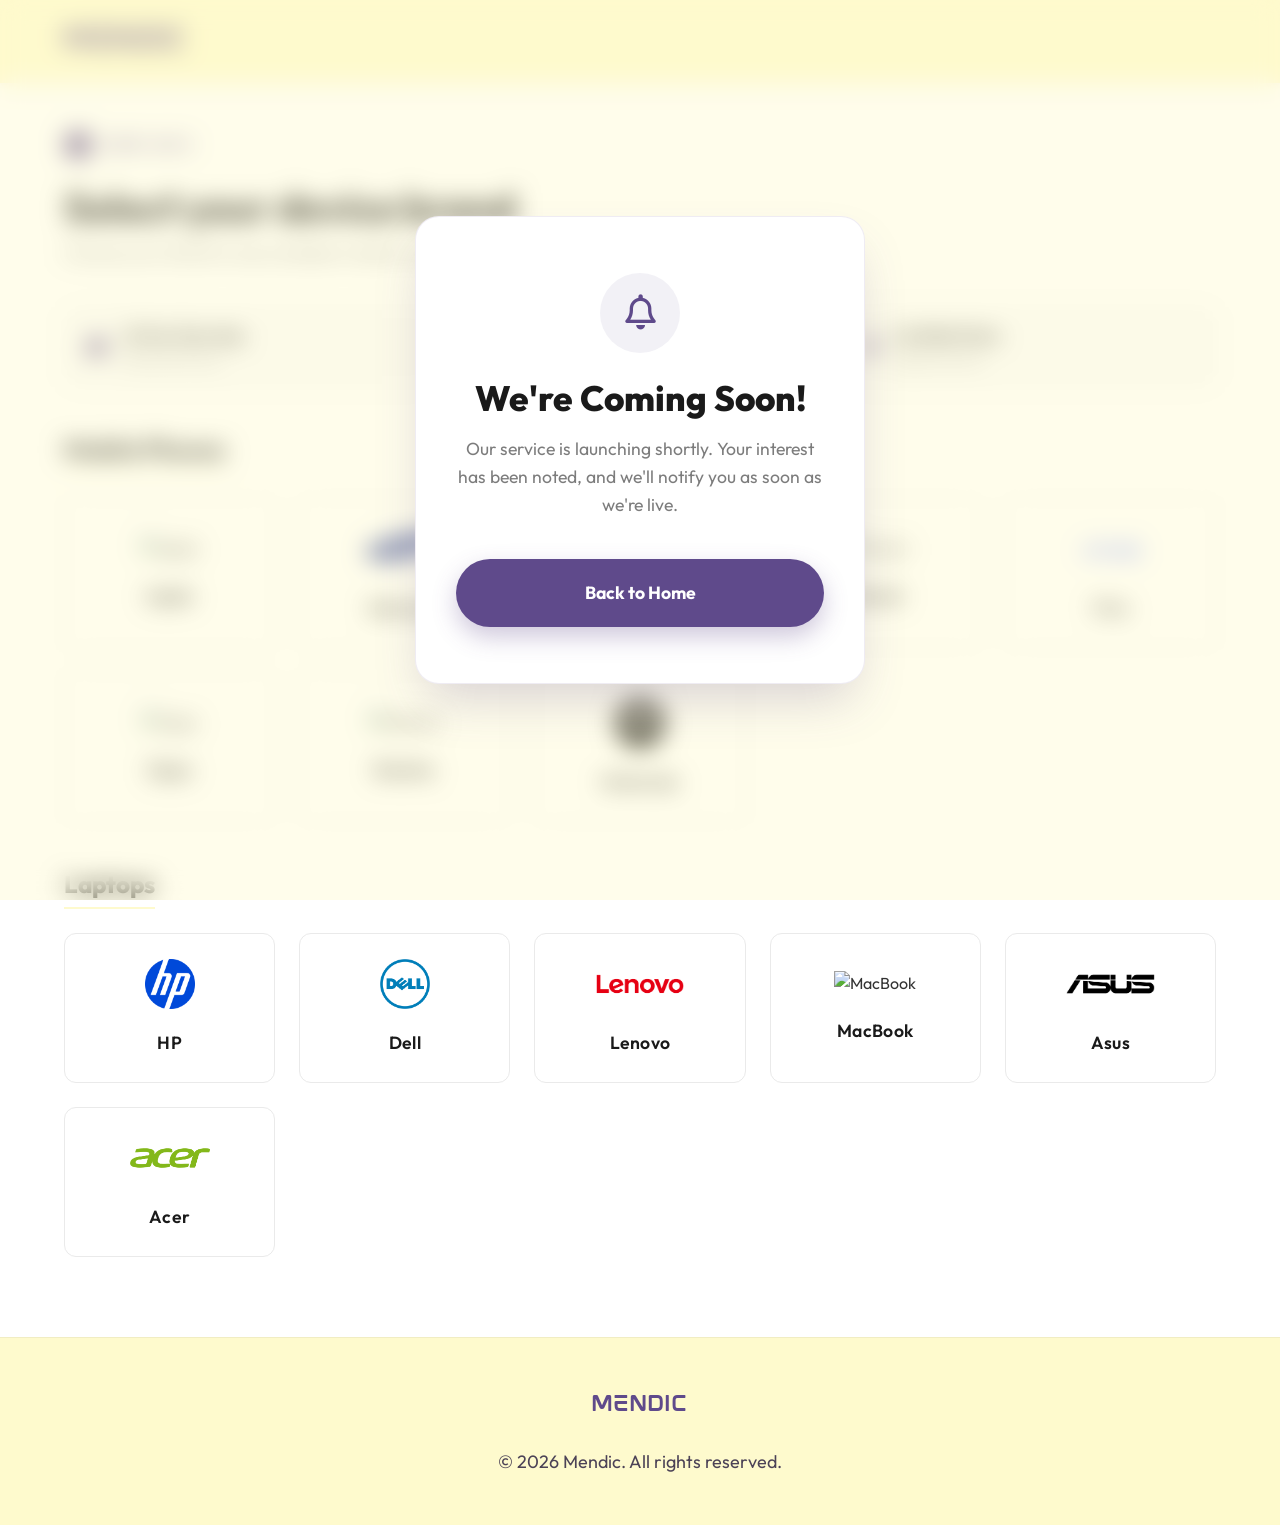
==== booking.html @ 506cd7f2 "Initial commit" ====
<!DOCTYPE html>
<html lang="en">
<head>
    <meta charset="UTF-8">
    <meta name="viewport" content="width=device-width, initial-scale=1.0">
    <meta name="description" content="Select your mobile phone or laptop brand to book a premium doorstep repair appointment with Mendic.">
    <meta name="keywords" content="book repair, mendic appointment, select device brand, phone repair booking">
    <meta name="theme-color" content="#5F4A8B">
    
    <!-- Open Graph / Social Media -->
    <meta property="og:type" content="website">
    <meta property="og:title" content="Book Appointment | Mendic">
    <meta property="og:description" content="Select your device brand and book an instant doorstep repair appointment.">
    
    <title>Book Appointment | Mendic</title>
    <link rel="stylesheet" href="style.css">
    <!-- Font Awesome for icons -->
    <link rel="stylesheet" href="https://cdnjs.cloudflare.com/ajax/libs/font-awesome/6.4.0/css/all.min.css">
</head>
<body class="booking-page">
    <!-- Navigation -->
    <nav class="navbar">
        <a href="index.html" class="logo" aria-label="Mendic Home">MENDIC</a>
    </nav>

    <main class="booking-container">
        <!-- Progress Steps -->
        <div class="step-indicator">
            <div class="step-badge">1</div>
            <span class="step-text">STEP 1 OF 5</span>
        </div>

        <div class="booking-header">
            <h1>Select your device brand</h1>
            <p>Choose your brand to see available models and get an instant repair quote.</p>
        </div>

        <!-- Info Cards -->
        <div class="info-cards">
            <div class="info-card">
                <i class="fa-solid fa-house-chimney"></i>
                <div class="info-text">
                    <strong>At Your Doorstep</strong>
                    <span>We come to you</span>
                </div>
            </div>
            <div class="info-card">
                <i class="fa-solid fa-shield-halved"></i>
                <div class="info-text">
                    <strong>6-Month Warranty</strong>
                    <span>On all repairs</span>
                </div>
            </div>
            <div class="info-card">
                <i class="fa-solid fa-award"></i>
                <div class="info-text">
                    <strong>Certified Techs</strong>
                    <span>Expert service</span>
                </div>
            </div>
        </div>

        <!-- Phone Brands -->
        <h2 class="brand-category-title">Mobile Phones</h2>
        <div class="brand-grid">
            <a href="#" class="brand-card">
                <img src="https://upload.wikimedia.org/wikipedia/commons/f/fa/Apple_logo_black.svg" alt="Apple" class="brand-logo">
                <span>Apple</span>
            </a>
            <a href="#" class="brand-card">
                <img src="original-samsung-logo-10.png" alt="Samsung" class="brand-logo">
                <span>Samsung</span>
            </a>
            <a href="#" class="brand-card">
                <img src="OnePlus-Logo.png" alt="OnePlus" class="brand-logo">
                <span>OnePlus</span>
            </a>
            <a href="#" class="brand-card">
                <img src="https://upload.wikimedia.org/wikipedia/commons/2/29/Xiaomi_logo.svg" alt="Xiaomi" class="brand-logo">
                <span>Xiaomi</span>
            </a>
            <a href="#" class="brand-card">
                <img src="Vivo_(technology_company)-Logo.wine.png" alt="Vivo" class="brand-logo">
                <span>Vivo</span>
            </a>
            <a href="#" class="brand-card">
                <img src="https://upload.wikimedia.org/wikipedia/commons/b/b8/OPPO_Logo.svg" alt="Oppo" class="brand-logo">
                <span>Oppo</span>
            </a>
            <a href="#" class="brand-card">
                <img src="https://upload.wikimedia.org/wikipedia/commons/9/91/Realme_logo.png" alt="Realme" class="brand-logo" style="object-fit: contain;">
                <span>Realme</span>
            </a>
            <a href="#" class="brand-card">
                <img src="images.png" alt="Motorola" class="brand-logo">
                <span>Motorola</span>
            </a>
        </div>

        <!-- Laptop Brands -->
        <h2 class="brand-category-title" style="margin-top: 3rem;">Laptops</h2>
        <div class="brand-grid">
            <a href="#" class="brand-card">
                <img src="HP_logo_2025.svg.png" alt="HP" class="brand-logo">
                <span>HP</span>
            </a>
            <a href="#" class="brand-card">
                <img src="Dell_Logo.svg.png" alt="Dell" class="brand-logo">
                <span>Dell</span>
            </a>
            <a href="#" class="brand-card">
                <img src="Lenovo-Symbol.png" alt="Lenovo" class="brand-logo">
                <span>Lenovo</span>
            </a>
            <a href="#" class="brand-card">
                <img src="https://upload.wikimedia.org/wikipedia/commons/f/fa/Apple_logo_black.svg" alt="MacBook" class="brand-logo">
                <span>MacBook</span>
            </a>
            <a href="#" class="brand-card">
                <img src="Asus-Logo.png" alt="Asus" class="brand-logo">
                <span>Asus</span>
            </a>
            <a href="#" class="brand-card">
                <img src="Acer-Logo.png" alt="Acer" class="brand-logo">
                <span>Acer</span>
            </a>
        </div>
    </main>

    <footer>
        <a href="index.html" class="logo" aria-label="Mendic Home">MENDIC</a>
        <p>&copy; 2026 Mendic. All rights reserved.</p>
    </footer>

    <!-- Coming Soon Modal -->
    <div class="coming-soon-modal" id="comingSoonModal">
        <div class="modal-content">
            <div class="modal-icon">
                <i class="fa-regular fa-bell"></i>
            </div>
            <h2>We're Coming Soon!</h2>
            <p>Our service is launching shortly. Your interest has been noted, and we'll notify you as soon as we're live.</p>
            <a href="index.html" class="btn-primary modal-btn">Back to Home</a>
        </div>
    </div>

    <script>
        document.addEventListener("DOMContentLoaded", () => {
            // Wait a brief moment so they see the brands, then show popup
            setTimeout(() => {
                document.getElementById('comingSoonModal').classList.add('show');
                document.body.style.overflow = 'hidden';
            }, 800);
        });
    </script>

    <style>
        /* Specific styles for booking page */
        .booking-page {
            background-color: #ffffff; /* Clean white background for booking flow */
            background-image: none;
        }

        .booking-page .navbar {
            position: relative;
            background-color: var(--bg-primary);
            padding: 1rem 5%;
            box-shadow: 0 2px 10px rgba(0,0,0,0.05);
        }
        
        .booking-page footer {
            background-color: var(--bg-primary);
        }

        .booking-container {
            width: 100%;
            margin: 3rem auto 5rem;
            padding: 0 5%;
        }

        .step-indicator {
            display: flex;
            align-items: center;
            gap: 0.75rem;
            margin-bottom: 1.5rem;
        }

        .step-badge {
            background-color: var(--accent-color);
            color: white;
            width: 28px;
            height: 28px;
            border-radius: 50%;
            display: flex;
            align-items: center;
            justify-content: center;
            font-weight: 700;
            font-size: 0.9rem;
        }

        .step-text {
            color: var(--accent-color);
            font-weight: 700;
            font-size: 0.9rem;
            letter-spacing: 1px;
        }

        .booking-header h1 {
            font-size: 2.5rem;
            color: #1a1a1a;
            margin-bottom: 0.5rem;
        }

        .booking-header p {
            color: #666;
            font-size: 1.1rem;
            margin-bottom: 2.5rem;
        }

        .info-cards {
            display: flex;
            gap: 1rem;
            margin-bottom: 3rem;
            flex-wrap: wrap;
        }

        .info-card {
            flex: 1;
            min-width: 200px;
            border: 1px solid #eaeaea;
            border-radius: 12px;
            padding: 1rem 1.25rem;
            display: flex;
            align-items: center;
            gap: 1rem;
            background: #fafafa;
        }

        .info-card i {
            color: var(--accent-color);
            font-size: 1.25rem;
        }

        .info-text {
            display: flex;
            flex-direction: column;
        }

        .info-text strong {
            color: #1a1a1a;
            font-size: 0.95rem;
        }

        .info-text span {
            color: #888;
            font-size: 0.85rem;
        }

        .brand-category-title {
            font-size: 1.5rem;
            color: #1a1a1a;
            margin-bottom: 1.5rem;
            border-bottom: 2px solid var(--bg-primary);
            padding-bottom: 0.5rem;
            display: inline-block;
        }

        .brand-grid {
            display: grid;
            grid-template-columns: repeat(auto-fill, minmax(180px, 1fr));
            gap: 1.5rem;
        }

        .brand-card {
            border: 1px solid #eaeaea;
            border-radius: 12px;
            padding: 1.5rem 1rem;
            display: flex;
            flex-direction: column;
            align-items: center;
            justify-content: center;
            gap: 1.25rem;
            height: 150px;
            text-decoration: none;
            color: #333;
            transition: all 0.3s ease;
            background: #fff;
        }

        .brand-card:hover {
            border-color: var(--accent-color);
            box-shadow: 0 10px 20px rgba(95, 74, 139, 0.08);
            transform: translateY(-4px);
        }

        .brand-logo {
            max-height: 50px;
            max-width: 140px;
            height: auto;
            width: auto;
            object-fit: contain;
        }

        .brand-card span {
            font-weight: 600;
            font-size: 1.1rem;
            color: #1a1a1a;
            letter-spacing: 0.3px;
        }

        /* Coming Soon Modal Styles */
        .coming-soon-modal {
            position: fixed;
            top: 0;
            left: 0;
            width: 100%;
            height: 100%;
            background: rgba(254, 250, 205, 0.4); 
            backdrop-filter: blur(12px); 
            -webkit-backdrop-filter: blur(12px);
            display: flex;
            align-items: center;
            justify-content: center;
            z-index: 9999;
            opacity: 0;
            visibility: hidden;
            transition: all 0.6s ease;
        }

        .coming-soon-modal.show {
            opacity: 1;
            visibility: visible;
        }

        .modal-content {
            background: #ffffff;
            padding: 3.5rem 2.5rem;
            border-radius: 24px;
            text-align: center;
            max-width: 450px;
            width: 90%;
            box-shadow: 0 25px 50px -12px rgba(95, 74, 139, 0.25);
            border: 1px solid rgba(95, 74, 139, 0.1);
            transform: translateY(30px) scale(0.95);
            opacity: 0;
            transition: all 0.6s cubic-bezier(0.16, 1, 0.3, 1);
            transition-delay: 0.1s;
        }

        .coming-soon-modal.show .modal-content {
            transform: translateY(0) scale(1);
            opacity: 1;
        }

        .modal-icon {
            width: 80px;
            height: 80px;
            background: rgba(95, 74, 139, 0.08);
            color: var(--accent-color);
            border-radius: 50%;
            display: flex;
            align-items: center;
            justify-content: center;
            font-size: 2.2rem;
            margin: 0 auto 1.5rem;
        }

        .modal-icon i {
            animation: ring 3s ease-in-out infinite;
            transform-origin: top center;
            display: inline-block;
        }

        @keyframes ring {
            0% { transform: rotate(0); }
            5% { transform: rotate(15deg); }
            10% { transform: rotate(-10deg); }
            15% { transform: rotate(5deg); }
            20% { transform: rotate(-5deg); }
            25% { transform: rotate(0); }
            100% { transform: rotate(0); }
        }

        .modal-content h2 {
            font-size: 2.2rem;
            color: #1a1a1a;
            margin-bottom: 1rem;
        }

        .modal-content p {
            color: #666;
            font-size: 1.1rem;
            line-height: 1.6;
            margin-bottom: 2.5rem;
        }

        .modal-btn {
            display: block;
            width: 100%;
            box-sizing: border-box;
            text-align: center;
            padding: 1.25rem;
            font-size: 1.1rem;
        }

        @media (max-width: 768px) {
            .info-cards {
                flex-direction: column;
            }
            .brand-grid {
                grid-template-columns: repeat(2, 1fr);
            }
            .booking-header h1 {
                font-size: 2rem;
            }
        }
    </style>
</body>
</html>
---- style.css ----
@import url('https://fonts.googleapis.com/css2?family=Outfit:wght@300;400;500;700;800&display=swap');

@font-face {
    font-family: 'Mokoto';
    src: url('Mokoto.ttf') format('truetype');
}

:root {
  --bg-primary: #FEFACD;
  --bg-secondary: #ffffff;
  --text-primary: #2d2342;
  --text-secondary: #5F4A8B;
  --accent-color: #5F4A8B;
  --accent-light: rgba(95, 74, 139, 0.1);
  --white: #ffffff;
}

* {
  margin: 0;
  padding: 0;
  box-sizing: border-box;
}

html {
  scroll-behavior: smooth;
}

body {
  font-family: 'Outfit', sans-serif;
  background-color: var(--bg-primary);
  background: radial-gradient(circle at top right, #ffffff 0%, var(--bg-primary) 100%);
  color: var(--text-primary);
  line-height: 1.6;
  overflow-x: hidden;
}

/* Typography */
h1, h2, h3, h4 {
  color: var(--accent-color);
  line-height: 1.2;
  font-weight: 800;
}

p {
  font-size: 1.125rem;
  color: var(--text-primary);
  opacity: 0.85;
}

/* Utilities */
.container {
  max-width: 1200px;
  margin: 0 auto;
  padding: 0 5%;
}

.section-padding {
  padding: 6rem 0;
}

.text-center {
  text-align: center;
}

.mb-4 {
  margin-bottom: 3rem;
}

/* Buttons */
.btn-primary {
  display: inline-block;
  background: var(--accent-color);
  color: var(--white);
  padding: 1rem 2.5rem;
  border-radius: 50px;
  font-weight: 700;
  text-decoration: none;
  border: none;
  cursor: pointer;
  transition: all 0.3s cubic-bezier(0.25, 0.8, 0.25, 1);
  box-shadow: 0 10px 25px rgba(95, 74, 139, 0.3);
  font-family: 'Outfit', sans-serif;
  font-size: 1rem;
}

.btn-primary:hover {
  transform: translateY(-3px);
  box-shadow: 0 15px 35px rgba(95, 74, 139, 0.4);
}

.btn-primary.small {
  padding: 0.75rem 1.5rem;
  font-size: 0.9rem;
}

.btn-secondary {
  display: inline-block;
  background: transparent;
  color: var(--accent-color);
  padding: 1rem 2.5rem;
  border-radius: 50px;
  font-weight: 700;
  text-decoration: none;
  border: 2px solid var(--accent-color);
  transition: all 0.3s ease;
}

.btn-secondary:hover {
  background: var(--accent-light);
}

/* Navbar */
.navbar {
  display: flex;
  justify-content: space-between;
  align-items: center;
  padding: 1.5rem 5%;
  position: absolute;
  top: 0;
  left: 0;
  right: 0;
  z-index: 100;
}

.logo {
  display: flex;
  align-items: center;
  text-decoration: none;
  font-family: 'Mokoto', sans-serif;
  color: #5F4A8B;
  font-size: 2rem;
  letter-spacing: 2px;
}

/* Hero Section */
.hero {
  min-height: 100vh;
  display: flex;
  align-items: center;
  padding: 8rem 5% 4rem;
  max-width: 1300px;
  margin: 0 auto;
  gap: 4rem;
}

.hero-content {
  flex: 1;
}

.eyebrow {
  display: inline-block;
  background: var(--accent-light);
  color: var(--accent-color);
  padding: 0.5rem 1.25rem;
  border-radius: 50px;
  font-weight: 700;
  font-size: 0.9rem;
  margin-bottom: 1.5rem;
  letter-spacing: 1px;
  text-transform: uppercase;
}

.hero h1 {
  font-size: 4rem;
  margin-bottom: 1.5rem;
  letter-spacing: -1px;
}

.hero p {
  font-size: 1.25rem;
  margin-bottom: 2.5rem;
  max-width: 500px;
}

.hero-buttons {
  display: flex;
  gap: 1rem;
}

.hero-image-wrapper {
  flex: 1;
  position: relative;
  display: flex;
  justify-content: center;
  align-items: center;
}

.glow-orb {
  position: absolute;
  width: 400px;
  height: 400px;
  background: var(--accent-color);
  filter: blur(120px);
  opacity: 0.15;
  border-radius: 50%;
  z-index: -1;
}

.hero-image {
  max-width: 100%;
  border-radius: 30px;
  box-shadow: 0 30px 60px rgba(95, 74, 139, 0.15);
  border: 1px solid rgba(255,255,255,0.5);
}

.float-animation {
  animation: float 6s ease-in-out infinite;
}

@keyframes float {
  0% { transform: translateY(0px); }
  50% { transform: translateY(-20px); }
  100% { transform: translateY(0px); }
}

/* Intro Section */
.section-title {
  font-size: 2.5rem;
  margin-bottom: 1rem;
}

.section-subtitle {
  font-size: 1.25rem;
  max-width: 600px;
  margin: 0 auto;
}

.intro-grid {
  display: grid;
  grid-template-columns: 3fr 2fr;
  gap: 4rem;
  align-items: center;
  margin-top: 3rem;
}

.intro-stats {
  display: flex;
  flex-direction: column;
  gap: 1.5rem;
}

.stat-box {
  background: var(--white);
  padding: 2rem;
  border-radius: 20px;
  box-shadow: 0 10px 30px rgba(0,0,0,0.03);
  border: 1px solid rgba(255,255,255,0.8);
  display: flex;
  align-items: center;
  gap: 1.5rem;
  transition: transform 0.3s ease;
}

.stat-box:hover {
  transform: translateY(-5px);
}

.stat-box h3 {
  font-size: 3rem;
  color: var(--accent-color);
}

.stat-box p {
  font-weight: 700;
  margin: 0;
}

/* Value Prop Section */
.value-grid {
  display: grid;
  grid-template-columns: repeat(3, 1fr);
  gap: 2rem;
}

.value-card {
  background: var(--white);
  padding: 3rem 2rem;
  border-radius: 24px;
  box-shadow: 0 15px 35px rgba(95, 74, 139, 0.05);
  transition: transform 0.3s ease;
  border: 1px solid rgba(255,255,255,0.6);
}

.value-card:hover {
  transform: translateY(-10px);
  box-shadow: 0 20px 40px rgba(95, 74, 139, 0.1);
}

.icon-box {
  width: 60px;
  height: 60px;
  background: var(--accent-light);
  color: var(--accent-color);
  border-radius: 16px;
  display: flex;
  align-items: center;
  justify-content: center;
  font-size: 1.5rem;
  margin-bottom: 1.5rem;
}

.value-card h3 {
  font-size: 1.5rem;
  margin-bottom: 1rem;
}

/* How It Works */
.bg-light {
  background: rgba(255, 255, 255, 0.4);
  backdrop-filter: blur(10px);
}

.steps-container {
  display: grid;
  grid-template-columns: repeat(4, 1fr);
  gap: 2rem;
  margin-top: 4rem;
}

.step {
  position: relative;
  padding: 2.5rem 2rem;
  background: var(--white);
  border-radius: 20px;
  box-shadow: 0 10px 20px rgba(0,0,0,0.02);
  border: 1px solid rgba(255,255,255,0.6);
}

.step-number {
  font-size: 4.5rem;
  font-weight: 800;
  color: var(--accent-light);
  position: absolute;
  top: -25px;
  left: 20px;
  line-height: 1;
}

.step h3 {
  font-size: 1.25rem;
  margin-top: 1.5rem;
  margin-bottom: 0.5rem;
}

.step p {
  font-size: 0.95rem;
}

/* CTA Section */
.cta-container {
  max-width: 1000px;
  margin: 0 auto;
  background: var(--accent-color);
  border-radius: 30px;
  padding: 5rem 2rem;
  text-align: center;
  color: var(--white);
  position: relative;
  overflow: hidden;
  box-shadow: 0 20px 50px rgba(95, 74, 139, 0.3);
}

.cta-container::before, .cta-container::after {
  content: '';
  position: absolute;
  border-radius: 50%;
  background: rgba(255,255,255,0.05);
}

.cta-container::before {
  width: 300px;
  height: 300px;
  top: -100px;
  left: -100px;
}

.cta-container::after {
  width: 400px;
  height: 400px;
  bottom: -150px;
  right: -100px;
}

.cta-content {
  position: relative;
  z-index: 10;
  max-width: 600px;
  margin: 0 auto;
}

.cta-content h2 {
  color: var(--white);
  font-size: 2.5rem;
  margin-bottom: 1rem;
}

.cta-content p {
  color: rgba(255,255,255,0.8);
  margin-bottom: 2.5rem;
}

.booking-form {
  display: flex;
  gap: 0.5rem;
  background: var(--white);
  padding: 0.5rem;
  border-radius: 50px;
  box-shadow: 0 10px 30px rgba(0,0,0,0.2);
}

.booking-form input {
  flex: 1;
  border: none;
  background: transparent;
  padding: 1rem 1.5rem;
  font-size: 1rem;
  font-family: 'Outfit', sans-serif;
  color: var(--text-primary);
  outline: none;
}

.cta-btn {
  background-color: #ffffff;
  color: var(--accent-color);
  padding: 1.2rem 3.5rem;
  border-radius: 50px;
  text-decoration: none;
  font-weight: 700;
  font-size: 1.2rem;
  display: inline-block;
  margin-top: 1.5rem;
  box-shadow: 0 10px 30px rgba(0,0,0,0.15);
  transition: all 0.3s cubic-bezier(0.25, 0.8, 0.25, 1);
}

.cta-btn:hover {
  transform: translateY(-3px);
  box-shadow: 0 15px 35px rgba(0,0,0,0.2);
}

/* Footer */
footer {
  text-align: center;
  padding: 3rem 5%;
  border-top: 1px solid rgba(0,0,0,0.05);
}

footer .logo {
  justify-content: center;
  margin-bottom: 1.5rem;
  font-size: 1.5rem;
}

/* Animations */
.fade-in-up {
  opacity: 0;
  transform: translateY(30px);
  transition: opacity 0.8s ease-out, transform 0.8s ease-out;
}

.fade-in-up.visible {
  opacity: 1;
  transform: translateY(0);
}

/* Responsive */
@media (max-width: 1024px) {
  .hero {
    flex-direction: column;
    text-align: center;
    padding-top: 10rem;
  }
  
  .hero-buttons {
    justify-content: center;
  }
  
  .intro-grid {
    grid-template-columns: 1fr;
  }
  
  .value-grid {
    grid-template-columns: 1fr;
  }
  
  .steps-container {
    grid-template-columns: repeat(2, 1fr);
  }
}

@media (max-width: 768px) {
  .hero h1 {
    font-size: 3rem;
  }
  
  .steps-container {
    grid-template-columns: 1fr;
  }
  
  .booking-form {
    flex-direction: column;
    background: transparent;
    padding: 0;
    box-shadow: none;
  }
  
  .booking-form input {
    background: var(--white);
    border-radius: 50px;
    margin-bottom: 1rem;
    padding: 1.2rem;
  }
  
  .btn-primary, .btn-secondary {
    width: 100%;
  }
  
  .navbar .btn-primary.small {
    display: none;
  }
  
  .hero-buttons {
    flex-direction: column;
  }
  
  .glow-orb {
    filter: blur(60px); /* Reduced blur for mobile performance */
    opacity: 0.2;
    width: 250px;
    height: 250px;
  }
}

@media (max-width: 480px) {
  .hero h1 {
    font-size: 2.3rem;
    line-height: 1.1;
  }
  
  .hero p {
    font-size: 1.05rem;
  }
  
  .section-title {
    font-size: 2rem;
  }
  
  .stat-box h3 {
    font-size: 2.5rem;
  }
  
  .step-number {
    font-size: 3.5rem;
  }
  
  .cta-content h2 {
    font-size: 2rem;
  }
  
  .cta-btn {
    width: 100%;
    padding: 1.1rem 1rem;
    font-size: 1.1rem;
    box-sizing: border-box;
  }

  .navbar {
    padding: 1rem 5%;
    justify-content: center;
  }
  
  .logo {
    font-size: 1.5rem;
  }
}
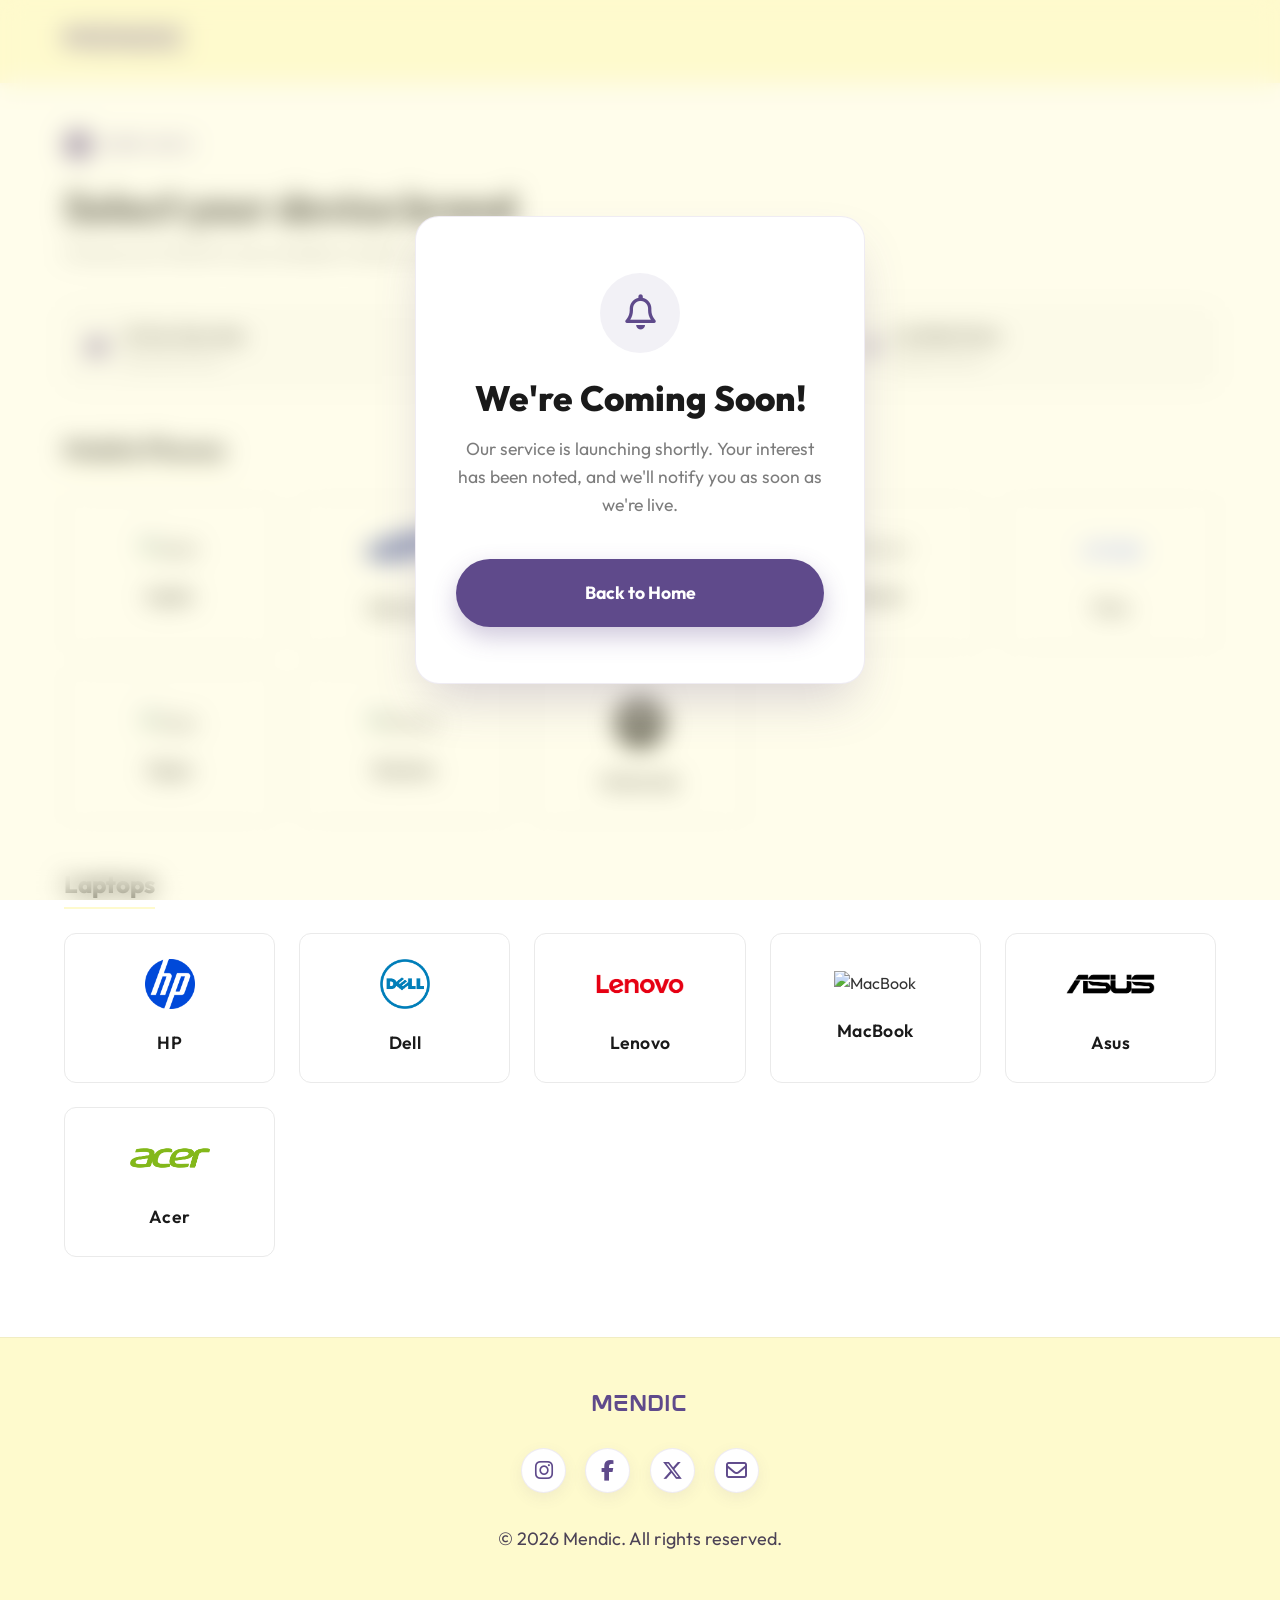
==== commit 53549941: "Update Instagram link" ====
--- a/booking.html
+++ b/booking.html
@@ -15,7 +15,7 @@
     <title>Book Appointment | Mendic</title>
     <link rel="stylesheet" href="style.css">
     <!-- Font Awesome for icons -->
-    <link rel="stylesheet" href="https://cdnjs.cloudflare.com/ajax/libs/font-awesome/6.4.0/css/all.min.css">
+    <link rel="stylesheet" href="https://cdnjs.cloudflare.com/ajax/libs/font-awesome/6.5.1/css/all.min.css">
 </head>
 <body class="booking-page">
     <!-- Navigation -->
@@ -129,6 +129,12 @@
 
     <footer>
         <a href="index.html" class="logo" aria-label="Mendic Home">MENDIC</a>
+        <div class="social-links">
+            <a href="https://instagram.com/mendic.in" target="_blank" rel="noopener noreferrer" aria-label="Instagram"><i class="fa-brands fa-instagram"></i></a>
+            <a href="https://facebook.com/" target="_blank" rel="noopener noreferrer" aria-label="Facebook"><i class="fa-brands fa-facebook-f"></i></a>
+            <a href="https://x.com/" target="_blank" rel="noopener noreferrer" aria-label="X (Twitter)"><i class="fa-brands fa-x-twitter"></i></a>
+            <a href="mailto:contact@mendic.in" aria-label="Email"><i class="fa-regular fa-envelope"></i></a>
+        </div>
         <p>&copy; 2026 Mendic. All rights reserved.</p>
     </footer>
 
--- a/style.css
+++ b/style.css
@@ -451,6 +451,36 @@
   font-size: 1.5rem;
 }
 
+.social-links {
+  display: flex;
+  justify-content: center;
+  gap: 1.2rem;
+  margin-bottom: 2rem;
+}
+
+.social-links a {
+  display: flex;
+  align-items: center;
+  justify-content: center;
+  width: 45px;
+  height: 45px;
+  border-radius: 50%;
+  background: var(--white);
+  color: var(--accent-color);
+  font-size: 1.3rem;
+  text-decoration: none;
+  box-shadow: 0 5px 15px rgba(95, 74, 139, 0.08);
+  transition: all 0.3s cubic-bezier(0.25, 0.8, 0.25, 1);
+  border: 1px solid rgba(95, 74, 139, 0.1);
+}
+
+.social-links a:hover {
+  background: var(--accent-color);
+  color: var(--white);
+  transform: translateY(-4px);
+  box-shadow: 0 10px 20px rgba(95, 74, 139, 0.2);
+}
+
 /* Animations */
 .fade-in-up {
   opacity: 0;
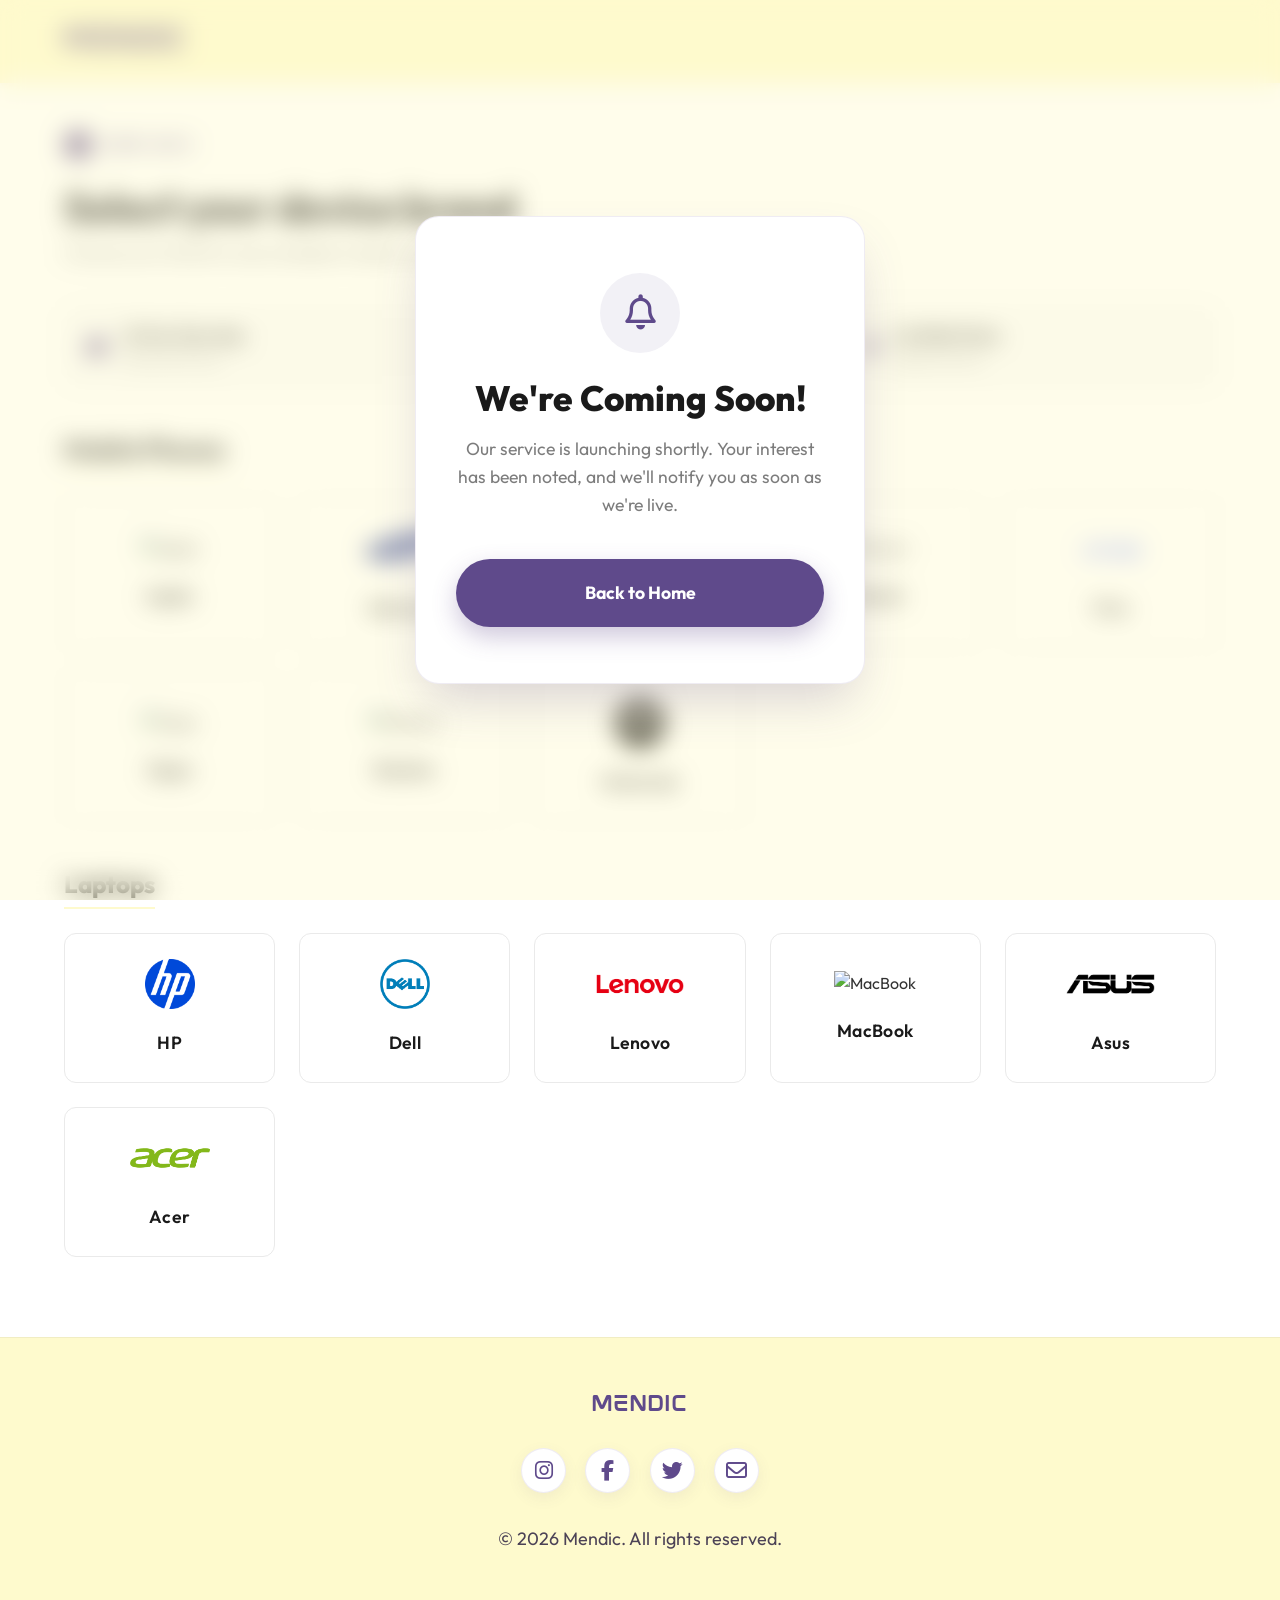
==== commit 39f7217b: "Fix footer rendering bug during scroll and update twitter icon" ====
--- a/booking.html
+++ b/booking.html
@@ -130,9 +130,9 @@
     <footer>
         <a href="index.html" class="logo" aria-label="Mendic Home">MENDIC</a>
         <div class="social-links">
-            <a href="https://instagram.com/mendic.in" target="_blank" rel="noopener noreferrer" aria-label="Instagram"><i class="fa-brands fa-instagram"></i></a>
+            <a href="https://www.instagram.com/mendic.in/" target="_blank" rel="noopener noreferrer" aria-label="Instagram"><i class="fa-brands fa-instagram"></i></a>
             <a href="https://facebook.com/" target="_blank" rel="noopener noreferrer" aria-label="Facebook"><i class="fa-brands fa-facebook-f"></i></a>
-            <a href="https://x.com/" target="_blank" rel="noopener noreferrer" aria-label="X (Twitter)"><i class="fa-brands fa-x-twitter"></i></a>
+            <a href="https://x.com/" target="_blank" rel="noopener noreferrer" aria-label="Twitter"><i class="fa-brands fa-twitter"></i></a>
             <a href="mailto:contact@mendic.in" aria-label="Email"><i class="fa-regular fa-envelope"></i></a>
         </div>
         <p>&copy; 2026 Mendic. All rights reserved.</p>
--- a/style.css
+++ b/style.css
@@ -56,6 +56,10 @@
 
 .section-padding {
   padding: 6rem 0;
+}
+
+.cta-section {
+  padding-bottom: 2rem;
 }
 
 .text-center {
@@ -472,12 +476,14 @@
   box-shadow: 0 5px 15px rgba(95, 74, 139, 0.08);
   transition: all 0.3s cubic-bezier(0.25, 0.8, 0.25, 1);
   border: 1px solid rgba(95, 74, 139, 0.1);
+  transform: translateZ(0);
+  will-change: transform;
 }
 
 .social-links a:hover {
   background: var(--accent-color);
   color: var(--white);
-  transform: translateY(-4px);
+  transform: translateY(-4px) translateZ(0);
   box-shadow: 0 10px 20px rgba(95, 74, 139, 0.2);
 }
 
